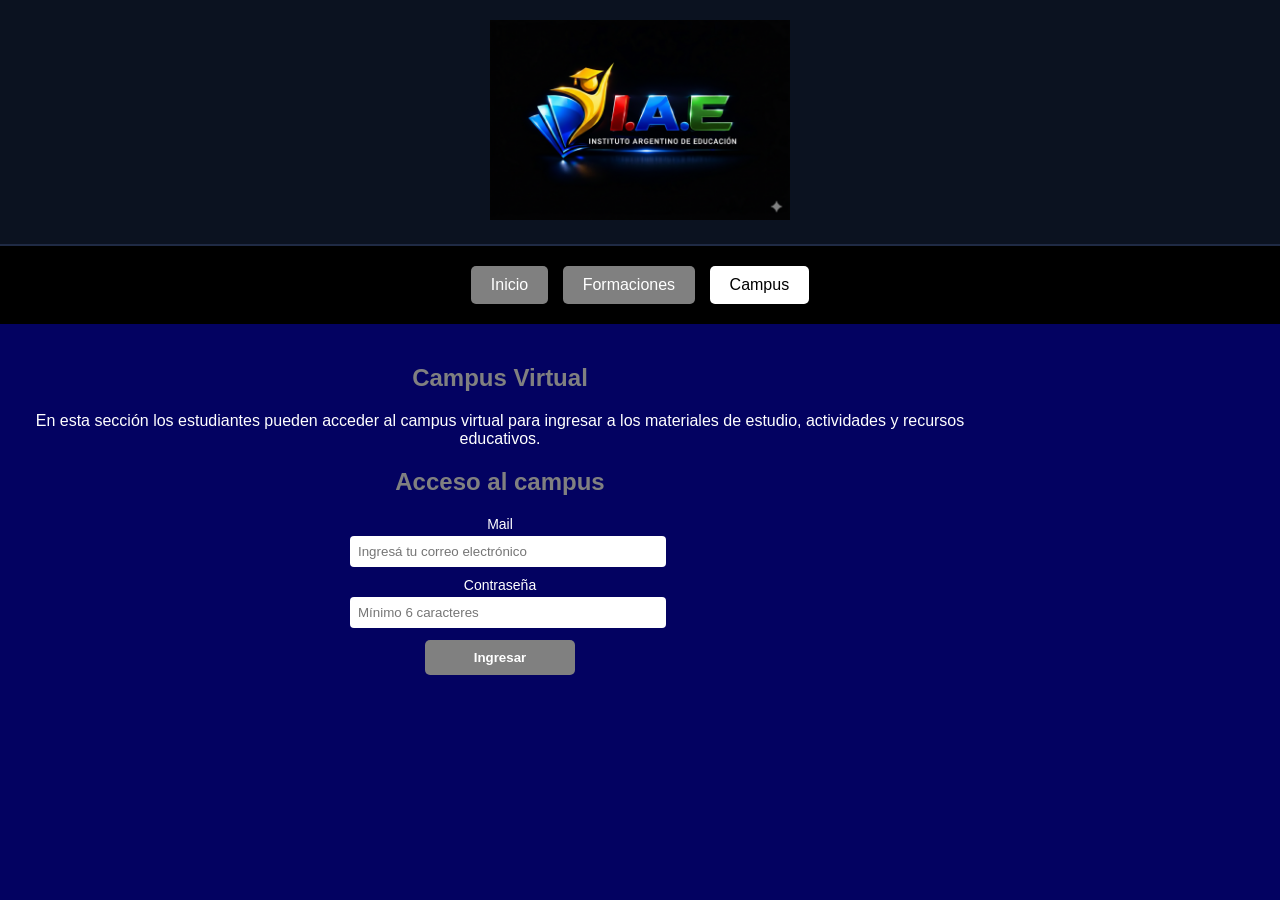
==== campus.html @ 626df91a "Add files via upload" ====
<!DOCTYPE html>
<html lang="es">
<head>
  <meta charset="UTF-8">
  <meta name="viewport" content="width=device-width, initial-scale=1.0">
  <title>IAE - Campus</title>

  <link rel="stylesheet" href="styles.css">
</head>
<body>

  <!-- ENCABEZADO -->
  <header class="header">
    <img src="pngs/logoinstitucional.png" alt="Logo institucional" class="logo">
  </header>

  <!-- MENÚ DE NAVEGACIÓN -->
  <nav class="nav">
    <a href="index.html" class="nav-link">Inicio</a>
    <a href="formaciones.html" class="nav-link">Formaciones</a>
    <a href="campus.html" class="nav-link active">Campus</a>
  </nav>

  <!-- CONTENIDO PRINCIPAL -->
  <main class="main">
    <section class="inicio">
      <h1>Campus Virtual</h1>

      <p>
        En esta sección los estudiantes pueden acceder al campus virtual para ingresar
        a los materiales de estudio, actividades y recursos educativos.
      </p>

      <h2>Acceso al campus</h2>
<form class="form-campus" action="campus_ingreso.html" method="get">
  <label class="form-label" for="mail-campus">Mail</label>
  <input
    class="form-input"
    type="email"
    id="mail-campus"
    name="mail"
    placeholder="Ingresá tu correo electrónico"
    required
  >

  <label class="form-label" for="pass-campus">Contraseña</label>
  <input
    class="form-input"
    type="password"
    id="pass-campus"
    name="password"
    placeholder="Mínimo 6 caracteres"
    minlength="6"
    required
  >

  <button class="form-btn" type="submit">Ingresar</button>
</form>

   
    </section>
  </main>



</body>
</html>
---- styles.css ----
body {
  margin: 0;
  background-color: rgb(3, 2, 97);
  font-family: sans-serif;
}

.header {
  background-color: #0b1220;
  padding: 20px;
  text-align: center;
  border-bottom: 2px solid #1f2a44;
}

.logo {
  width: 300px;
  height: auto;
}

.nav {
  background-color: black;   
  padding: 15px;
  text-align: center;     
}

.nav-link {
  text-decoration: none;   
  color: white;           
  background-color: gray;
  padding: 10px 20px;
  margin: 5px;
  border-radius: 5px;    
  display: inline-block;
}

.nav-link.active {
  background-color: white;
  color: black;
}

/* Aside con formulario pegado al margen derecho */
.aside {
  width: 260px;
  background-color: black;
  color: white;
  padding: 15px;
  position: fixed;
  right: 0;

  top: 70%;
  transform: translateY(-50%);
}


/* Título del aside */
.aside-title {
  font-size: 18px;
  margin-bottom: 10px;
}

/* Formulario */
.form {
  display: block;
}

.form-label {
  display: block;
  margin-top: 10px;
  margin-bottom: 4px;
  font-size: 14px;
}

.form-input,
.form-textarea {
  width: 100%;
  padding: 8px;
  border: none;
  border-radius: 4px;
}

/* Botón enviar */
.form-btn {
  margin-top: 12px;
  width: 100%;
  padding: 10px;
  border: none;
  background-color: gray;
  color: white;
  border-radius: 5px;
  font-weight: bold;
}

.mensaje-enviado {
  display: none;
  margin-top: 10px;
  background-color: white;
  color: black;
  padding: 8px;
  border-radius: 4px;
  text-align: center;
  font-weight: bold;
}

#enviado:target {
  display: block;
}

.main {
  margin-right: 280px; 
  padding: 20px;
  text-align: center;
}

.inicio p {
  color: white;
}

.inicio h1 {
  color: gray;
}

.inicio strong {
  color: gray;
}

h2 {
    color: gray;
}
.tabla-formaciones {
  margin: 20px auto;
  width: 80%;
  border-collapse: collapse;
  background-color: black;
  color: white;
}

.tabla-formaciones th,
.tabla-formaciones td {
  border: 1px solid white;
  padding: 10px;
  text-align: center;
}

.tabla-formaciones th {
  background-color: gray;
  color: black;
}


.link-contenidos {
  margin-top: 20px;
  text-align: center;
}

.link-contenidos a {
  color: white;
  background-color: gray;
  padding: 10px 20px;
  text-decoration: none;
  border-radius: 5px;
  font-weight: bold;
}

.link-contenidos a:hover {
  background-color: white;
  color: black;
}

.inicio ul,
.inicio li {
  color: white;
}

.form-campus {
  max-width: 300px;
  margin: 20px auto;
}

.form-btn {
  margin-top: 12px;
  width: 50%;
  padding: 10px;
  border: none;
  background-color: gray;
  color: white;
  border-radius: 5px;
  font-weight: bold;
}

.form-label {
  color: white;
}


/* Contenedor de secciones del campus */
.secciones-campus {
  display: flex;
  justify-content: center;
  gap: 20px;
  margin-top: 20px;
  flex-wrap: wrap;
}

/* Bloque individual del campus */
.bloque-campus {
  background-color: black;
  color: white;
  border: 1px solid gray;
  padding: 20px;
  width: 250px;
  border-radius: 8px;
  text-align: center;
}

/* Links del campus */
.link-campus {
  display: inline-block;
  margin-top: 10px;
  padding: 10px 20px;
  background-color: gray;
  color: black;
  text-decoration: none;
  border-radius: 5px;
  font-weight: bold;
}

.link-campus:hover {
  background-color: white;
  color: black;
}

.pdf-campus {
  width: 100%;
  height: 300px;
  margin-top: 10px;
  border: 1px solid gray;
}

.video-campus {
  width: 100%;
  height: 200px;
  margin-top: 10px;
  border: 1px solid gray;
  border-radius: 5px;
}

.bloque-campus {
  background-color: black;
  color: white;
  border: 1px solid gray;
  padding: 20px;
  width: 250px;
  border-radius: 8px;
  text-align: center;
}

/* CONTENEDOR GENERAL DE MAIN + ASIDE */
.layout {
  display: flex;
  justify-content: center;
  align-items: flex-start;
  gap: 40px;
  margin: 40px auto;
  max-width: 1100px;
}

/* CONTENIDO PRINCIPAL */
.main {
  flex: 1;
  padding: 20px;
}
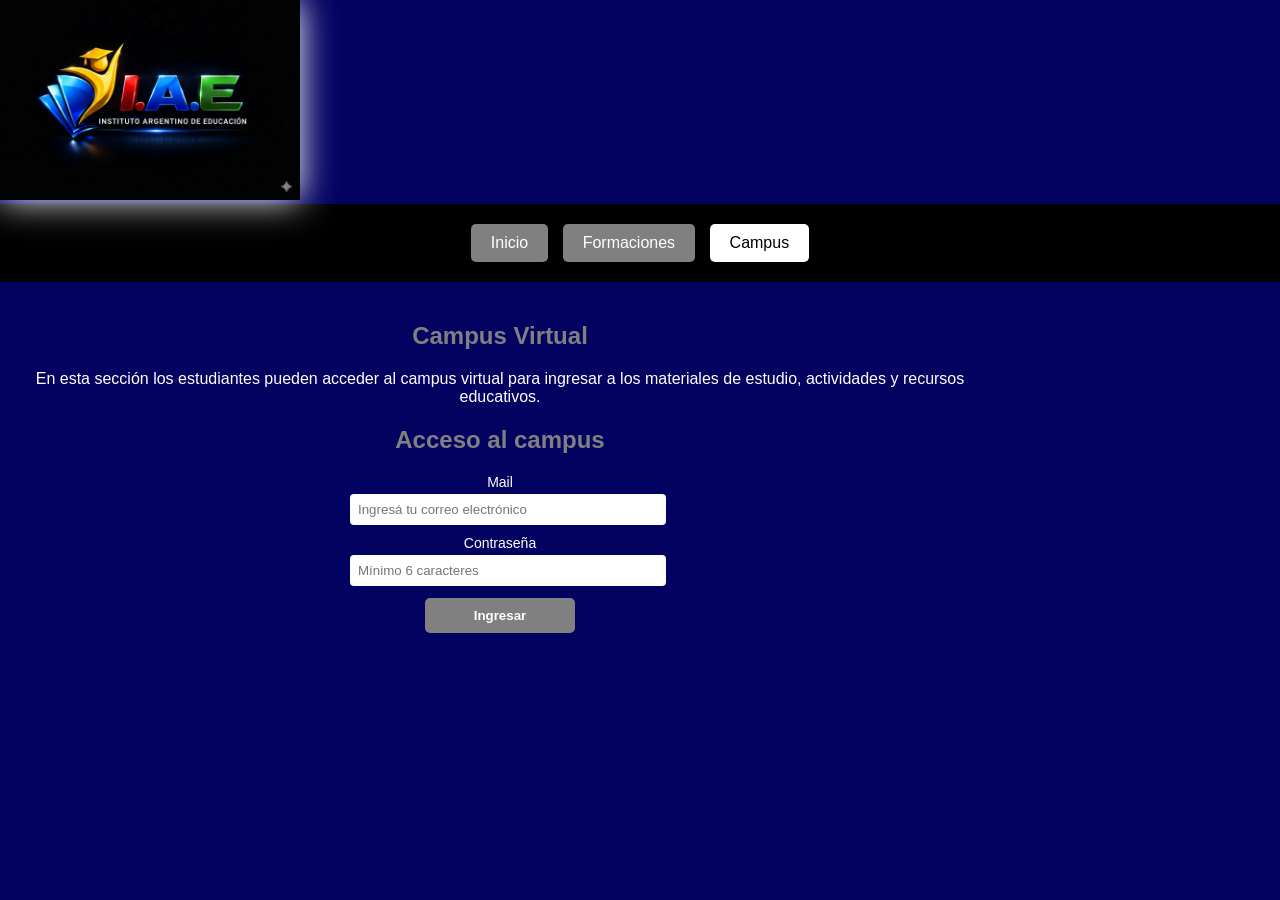
==== commit e8f1c1f9: "Update campus.html" ====
--- a/campus.html
+++ b/campus.html
@@ -10,7 +10,7 @@
 <body>
 
   <!-- ENCABEZADO -->
-  <header class="header">
+  <header class="conteiner">
     <img src="pngs/logoinstitucional.png" alt="Logo institucional" class="logo">
   </header>
 
--- a/styles.css
+++ b/styles.css
@@ -14,6 +14,8 @@
 .logo {
   width: 300px;
   height: auto;
+    filter: drop-shadow(0 0 18px white);
+
 }
 
 .nav {
@@ -269,4 +271,18 @@
   padding: 20px;
 }
 
- +.footer-copy {
+  position: fixed;
+  bottom: 0;
+  left: 0;
+
+  width: 100%;
+  background-color: black;
+  color: gray;
+  text-align: center;
+  padding: 15px;
+  font-family: sans-serif;
+  font-size: 14px;
+}
+
+ 
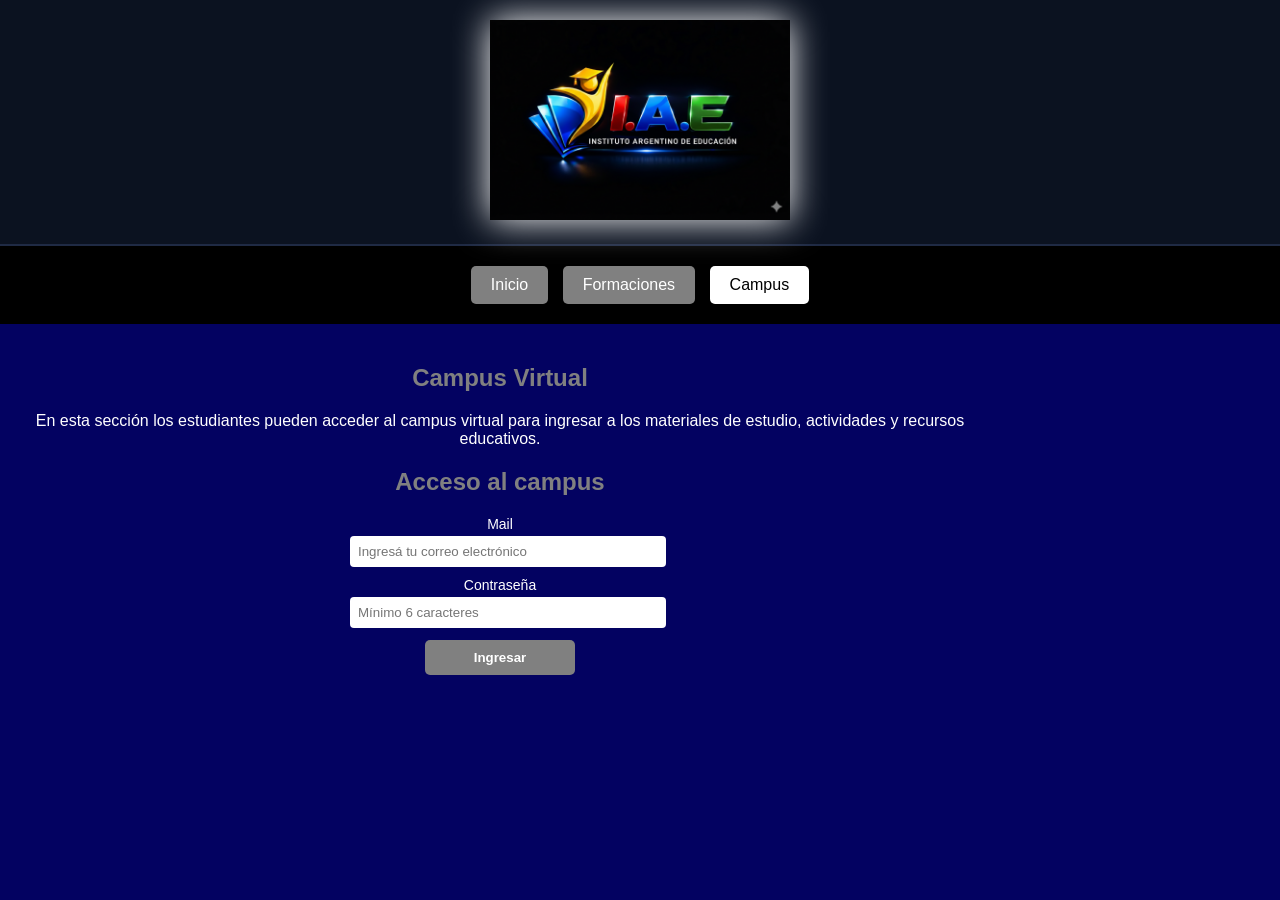
==== commit 3567936a: "Update campus.html" ====
--- a/campus.html
+++ b/campus.html
@@ -10,7 +10,7 @@
 <body>
 
   <!-- ENCABEZADO -->
-  <header class="conteiner">
+  <header class="header">
     <img src="pngs/logoinstitucional.png" alt="Logo institucional" class="logo">
   </header>
 
--- a/styles.css
+++ b/styles.css
@@ -9,6 +9,13 @@
   padding: 20px;
   text-align: center;
   border-bottom: 2px solid #1f2a44;
+}
+
+header.conteiner {
+  border: 3px solid blanchedalmond;
+ align-items: flex-start;
+ height: 200px;
+ gap: 40px;
 }
 
 .logo {
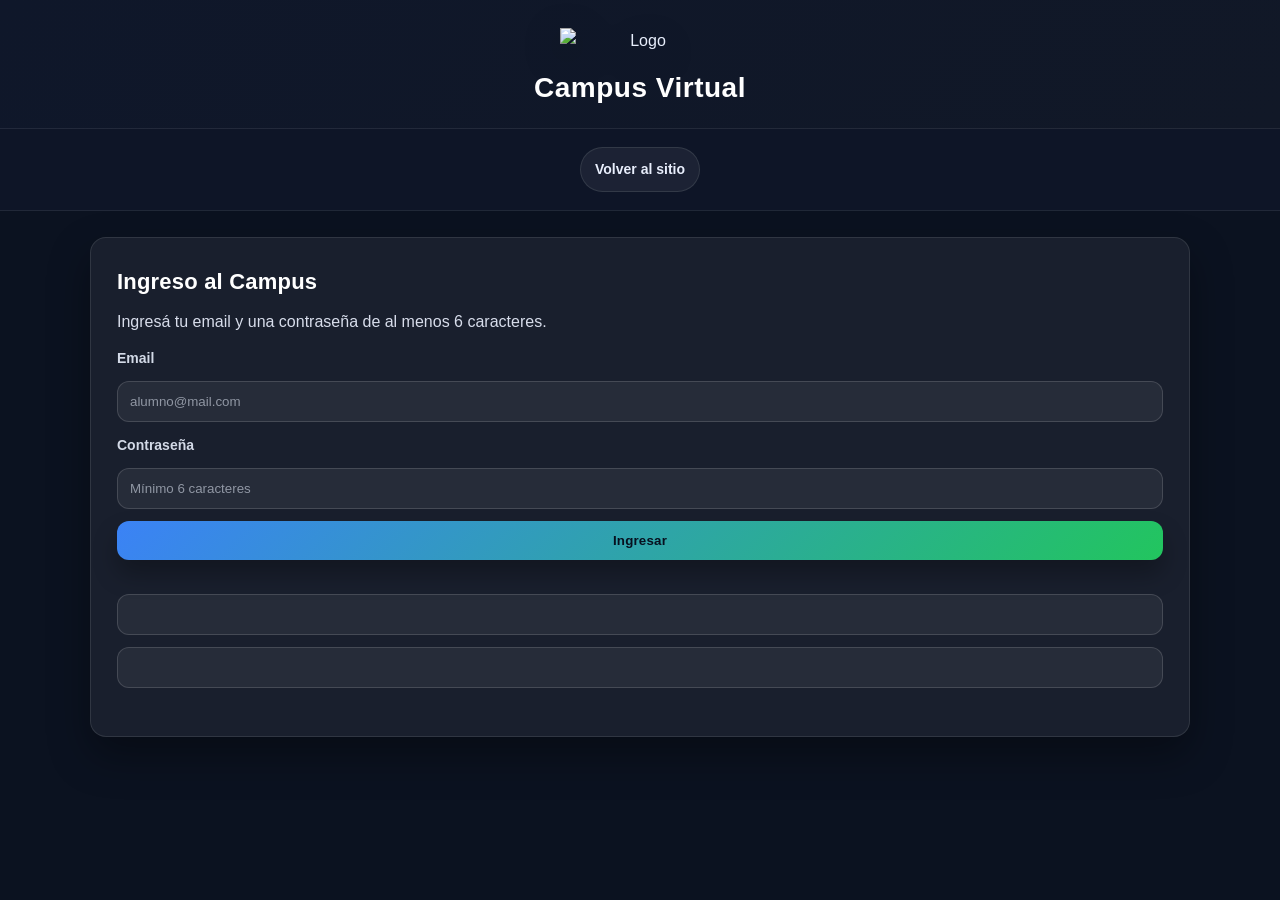
==== commit 7918bb98: "Update campus.html" ====
--- a/campus.html
+++ b/campus.html
@@ -2,66 +2,82 @@
 <html lang="es">
 <head>
   <meta charset="UTF-8">
-  <meta name="viewport" content="width=device-width, initial-scale=1.0">
-  <title>IAE - Campus</title>
-
+  <title>Campus Virtual - Institución Educativa</title>
   <link rel="stylesheet" href="styles.css">
 </head>
+<script>
+  document.getElementById('campus-form').addEventListener('submit', function(e) {
+    e.preventDefault();
+
+    const email = document.getElementById('campus-user').value.trim();
+    const pass = document.getElementById('campus-pass').value;
+    const msg = document.getElementById('campus-msg');
+
+    // Validación simple
+    if (!email || !email.includes('@')) {
+      msg.style.color = "#ef4444";
+      msg.textContent = "❌ Ingresá un email válido.";
+      return;
+    }
+
+    if (!pass || pass.length < 6) {
+      msg.style.color = "#ef4444";
+      msg.textContent = "❌ La contraseña debe tener al menos 6 caracteres.";
+      return;
+    }
+
+    // Redirigir al campus (panel)
+    window.location.assign('panel.html');
+  });
+</script>
+
 <body>
 
-  <!-- ENCABEZADO -->
-  <header class="header">
-    <img src="pngs/logoinstitucional.png" alt="Logo institucional" class="logo">
-  </header>
+<header>
+  <img src="img/Gemini_Generated_Image_769uab769uab769u.png" alt="Logo" class="logo">
+  <h1>Campus Virtual</h1>
+</header>
 
-  <!-- MENÚ DE NAVEGACIÓN -->
-  <nav class="nav">
-    <a href="index.html" class="nav-link">Inicio</a>
-    <a href="formaciones.html" class="nav-link">Formaciones</a>
-    <a href="campus.html" class="nav-link active">Campus</a>
-  </nav>
+<nav>
+  <a href="index.html">Volver al sitio</a>
+</nav>
 
-  <!-- CONTENIDO PRINCIPAL -->
-  <main class="main">
-    <section class="inicio">
-      <h1>Campus Virtual</h1>
+<main>
+  <section class="seccion">
+    <h2>Ingreso al Campus</h2>
+    <p>Ingresá tu email y una contraseña de al menos 6 caracteres.</p>
 
-      <p>
-        En esta sección los estudiantes pueden acceder al campus virtual para ingresar
-        a los materiales de estudio, actividades y recursos educativos.
-      </p>
+    <div class="campus-box">
+      <form id="campus-form">
+        <label for="campus-user">Email</label>
+        <input 
+          id="campus-user" 
+          type="email" 
+          placeholder="alumno@mail.com" 
+          required
+        >
 
-      <h2>Acceso al campus</h2>
-<form class="form-campus" action="campus_ingreso.html" method="get">
-  <label class="form-label" for="mail-campus">Mail</label>
-  <input
-    class="form-input"
-    type="email"
-    id="mail-campus"
-    name="mail"
-    placeholder="Ingresá tu correo electrónico"
-    required
-  >
+        <label for="campus-pass">Contraseña</label>
+        <input 
+          id="campus-pass" 
+          type="password" 
+          placeholder="Mínimo 6 caracteres" 
+          required 
+          minlength="6"
+        >
 
-  <label class="form-label" for="pass-campus">Contraseña</label>
-  <input
-    class="form-input"
-    type="password"
-    id="pass-campus"
-    name="password"
-    placeholder="Mínimo 6 caracteres"
-    minlength="6"
-    required
-  >
+        <button type="submit">Ingresar</button>
 
-  <button class="form-btn" type="submit">Ingresar</button>
+        <p id="campus-msg" class="campus-msg"></p>
+      </form>
+      <form id="campus-form">
+  <input id="campus-user" type="email" required>
+  <input id="campus-pass" type="password" required minlength="6">
+  <p id="campus-msg" class="campus-msg"></p>
 </form>
 
-   
-    </section>
-  </main>
+    </div>
+  </section>
+</main>
 
 
-
-</body>
-</html>
--- a/styles.css
+++ b/styles.css
@@ -1,295 +1,337 @@
+/* =========================
+   RESET + BASE
+========================= */
+* {
+  margin: 0;
+  padding: 0;
+  box-sizing: border-box;
+}
+
+html {
+  scroll-behavior: smooth;
+}
+
 body {
-  margin: 0;
-  background-color: rgb(3, 2, 97);
-  font-family: sans-serif;
-}
-
-.header {
-  background-color: #0b1220;
-  padding: 20px;
-  text-align: center;
-  border-bottom: 2px solid #1f2a44;
-}
+  font-family: Arial, Helvetica, sans-serif;
+  line-height: 1.6;
+  background: #0b1220;         /* fondo oscuro elegante */
+  color: #e8eefc;
+}
+
+/* =========================
+   HEADER
+========================= */
 
 header.conteiner {
   border: 3px solid blanchedalmond;
- align-items: flex-start;
+ align-items:center;
  height: 200px;
- gap: 40px;
+ gap: 20px;
+}
+header {
+  background: linear-gradient(135deg, #0f172a, #111827);
+  border-bottom: 1px solid rgba(255, 255, 255, 0.08);
+  padding: 28px 18px 18px;
+  text-align: center;
+}
+
+header h1 {
+  margin-top: 12px;
+  font-size: 28px;
+  letter-spacing: 0.5px;
+  color: #ffffff;
 }
 
 .logo {
-  width: 300px;
+  width: 160px;     /* mucho más prolijo */
+  max-width: 80%;
   height: auto;
-    filter: drop-shadow(0 0 18px white);
-
-}
-
-.nav {
-  background-color: black;   
-  padding: 15px;
-  text-align: center;     
-}
-
-.nav-link {
-  text-decoration: none;   
-  color: white;           
-  background-color: gray;
-  padding: 10px 20px;
-  margin: 5px;
-  border-radius: 5px;    
+  display: block;
+  margin: 0 auto;
+  filter: drop-shadow(0 10px 18px rgba(0, 0, 0, 0.35));
+}
+
+/* =========================
+   NAV (sticky)
+========================= */
+nav {
+  position: sticky;
+  top: 0;
+  z-index: 999;
+
+  background: rgba(15, 23, 42, 0.8);
+  backdrop-filter: blur(10px);
+  -webkit-backdrop-filter: blur(10px);
+
+  padding: 12px 14px;
+  text-align: center;
+  border-bottom: 1px solid rgba(255, 255, 255, 0.08);
+}
+
+nav a {
   display: inline-block;
-}
-
-.nav-link.active {
-  background-color: white;
-  color: black;
-}
-
-/* Aside con formulario pegado al margen derecho */
-.aside {
-  width: 260px;
-  background-color: black;
-  color: white;
-  padding: 15px;
-  position: fixed;
-  right: 0;
-
-  top: 70%;
-  transform: translateY(-50%);
-}
-
-
-/* Título del aside */
-.aside-title {
+  color: #e8eefc;
+  text-decoration: none;
+  font-weight: 700;
+  font-size: 14px;
+
+  margin: 6px 8px;
+  padding: 10px 14px;
+
+  border-radius: 999px;
+  transition: transform 0.15s ease, background 0.2s ease, box-shadow 0.2s ease;
+  background: rgba(255, 255, 255, 0.06);
+  border: 1px solid rgba(255, 255, 255, 0.10);
+}
+
+nav a:hover {
+  background: rgba(59, 130, 246, 0.18);
+  border-color: rgba(59, 130, 246, 0.35);
+  box-shadow: 0 10px 25px rgba(0, 0, 0, 0.28);
+  transform: translateY(-1px);
+}
+
+/* =========================
+   LAYOUT MAIN
+========================= */
+main {
+  width: min(1100px, 92%);
+  margin: 26px auto 46px;
+}
+
+/* =========================
+   SECTIONS (cards grandes)
+========================= */
+section {
+  background: rgba(255, 255, 255, 0.06);
+  border: 1px solid rgba(255, 255, 255, 0.10);
+  border-radius: 16px;
+
+  padding: 26px;
+  margin-bottom: 18px;
+
+  box-shadow: 0 18px 40px rgba(0, 0, 0, 0.35);
+}
+
+section p {
+  color: rgba(232, 238, 252, 0.92);
+  margin-top: 10px;
+}
+
+h2 {
+  font-size: 22px;
+  color: #ffffff;
+  margin-bottom: 10px;
+  letter-spacing: 0.2px;
+}
+
+h3 {
   font-size: 18px;
+  color: #ffffff;
   margin-bottom: 10px;
 }
 
-/* Formulario */
-.form {
-  display: block;
-}
-
-.form-label {
-  display: block;
-  margin-top: 10px;
-  margin-bottom: 4px;
-  font-size: 14px;
-}
-
-.form-input,
-.form-textarea {
+/* =========================
+   FORMACIONES GRID + CARDS
+========================= */
+.formaciones {
+  display: grid;
+  grid-template-columns: repeat(3, 1fr);
+  gap: 16px;
+  margin-top: 14px;
+}
+
+.card {
+  background: rgba(17, 24, 39, 0.55);
+  border: 1px solid rgba(255, 255, 255, 0.10);
+  border-radius: 16px;
+
+  padding: 18px;
+  text-align: left;
+
+  box-shadow: 0 16px 30px rgba(0, 0, 0, 0.28);
+  transition: transform 0.18s ease, box-shadow 0.2s ease, border-color 0.2s ease;
+}
+
+.card:hover {
+  transform: translateY(-3px);
+  border-color: rgba(59, 130, 246, 0.35);
+  box-shadow: 0 22px 45px rgba(0, 0, 0, 0.40);
+}
+
+.card p {
+  margin-bottom: 14px;
+  color: rgba(232, 238, 252, 0.86);
+  font-size: 14px;
+}
+
+/* =========================
+   BUTTONS (links con clase .btn)
+========================= */
+.btn {
+  display: inline-block;
+  padding: 10px 14px;
+  border-radius: 12px;
+
+  background: linear-gradient(135deg, #3b82f6, #22c55e);
+  color: #07101f;
+  font-weight: 800;
+  text-decoration: none;
+  font-size: 14px;
+
+  box-shadow: 0 14px 25px rgba(0, 0, 0, 0.28);
+  transition: transform 0.15s ease, filter 0.2s ease;
+}
+
+.btn:hover {
+  transform: translateY(-1px);
+  filter: brightness(1.05);
+}
+
+/* =========================
+   LISTS
+========================= */
+ul {
+  margin-left: 18px;
+  margin-top: 8px;
+}
+
+li {
+  margin: 8px 0;
+  color: rgba(232, 238, 252, 0.92);
+}
+
+/* =========================
+   FORM
+========================= */
+form {
+  margin-top: 12px;
+  display: grid;
+  gap: 12px;
+}
+
+label {
+  font-weight: 700;
+  font-size: 14px;
+  color: rgba(232, 238, 252, 0.90);
+}
+
+input, textarea {
   width: 100%;
-  padding: 8px;
+  padding: 12px 12px;
+  border-radius: 12px;
+
+  background: rgba(255, 255, 255, 0.06);
+  border: 1px solid rgba(255, 255, 255, 0.14);
+  color: #e8eefc;
+
+  outline: none;
+}
+
+input::placeholder, textarea::placeholder {
+  color: rgba(232, 238, 252, 0.55);
+}
+
+input:focus, textarea:focus {
+  border-color: rgba(59, 130, 246, 0.55);
+  box-shadow: 0 0 0 4px rgba(59, 130, 246, 0.15);
+}
+
+button {
+  padding: 12px 14px;
   border: none;
-  border-radius: 4px;
-}
-
-/* Botón enviar */
-.form-btn {
+  border-radius: 12px;
+  cursor: pointer;
+
+  background: linear-gradient(135deg, #3b82f6, #22c55e);
+  color: #07101f;
+
+  font-weight: 900;
+  letter-spacing: 0.2px;
+  box-shadow: 0 14px 25px rgba(0, 0, 0, 0.28);
+  transition: transform 0.15s ease, filter 0.2s ease;
+}
+
+button:hover {
+  transform: translateY(-1px);
+  filter: brightness(1.05);
+}
+
+/* =========================
+   CAMPUS SECTION BUTTON ALIGN
+========================= */
+#campus .btn {
   margin-top: 12px;
+}
+
+/* =========================
+   FOOTER
+========================= */
+footer {
+  text-align: center;
+  padding: 22px 10px 30px;
+  color: rgba(232, 238, 252, 0.70);
+  font-size: 14px;
+}
+
+/* =========================
+   RESPONSIVE
+========================= */
+@media (max-width: 980px) {
+  .formaciones {
+    grid-template-columns: repeat(2, 1fr);
+  }
+}
+
+@media (max-width: 620px) {
+  header h1 {
+    font-size: 22px;
+  }
+
+  nav a {
+    font-size: 13px;
+    padding: 9px 12px;
+  }
+
+  section {
+    padding: 18px;
+    border-radius: 14px;
+  }
+
+  .formaciones {
+    grid-template-columns: 1fr;
+  }
+}
+
+/* Layout 2 columnas: contenido + aside */
+.layout {
+  width: min(1100px, 92%);
+  margin: 26px auto 46px;
+
+  display: grid;
+  grid-template-columns: 1fr 360px;
+  gap: 18px;
+  align-items: start;
+}
+
+/* main ya no necesita tener ancho/margen propio */
+#contenido {
   width: 100%;
-  padding: 10px;
-  border: none;
-  background-color: gray;
-  color: white;
-  border-radius: 5px;
-  font-weight: bold;
-}
-
-.mensaje-enviado {
-  display: none;
-  margin-top: 10px;
-  background-color: white;
-  color: black;
-  padding: 8px;
-  border-radius: 4px;
-  text-align: center;
-  font-weight: bold;
-}
-
-#enviado:target {
-  display: block;
-}
-
-.main {
-  margin-right: 280px; 
-  padding: 20px;
-  text-align: center;
-}
-
-.inicio p {
-  color: white;
-}
-
-.inicio h1 {
-  color: gray;
-}
-
-.inicio strong {
-  color: gray;
-}
-
-h2 {
-    color: gray;
-}
-.tabla-formaciones {
-  margin: 20px auto;
-  width: 80%;
-  border-collapse: collapse;
-  background-color: black;
-  color: white;
-}
-
-.tabla-formaciones th,
-.tabla-formaciones td {
-  border: 1px solid white;
-  padding: 10px;
-  text-align: center;
-}
-
-.tabla-formaciones th {
-  background-color: gray;
-  color: black;
-}
-
-
-.link-contenidos {
-  margin-top: 20px;
-  text-align: center;
-}
-
-.link-contenidos a {
-  color: white;
-  background-color: gray;
-  padding: 10px 20px;
-  text-decoration: none;
-  border-radius: 5px;
-  font-weight: bold;
-}
-
-.link-contenidos a:hover {
-  background-color: white;
-  color: black;
-}
-
-.inicio ul,
-.inicio li {
-  color: white;
-}
-
-.form-campus {
-  max-width: 300px;
-  margin: 20px auto;
-}
-
-.form-btn {
-  margin-top: 12px;
-  width: 50%;
-  padding: 10px;
-  border: none;
-  background-color: gray;
-  color: white;
-  border-radius: 5px;
-  font-weight: bold;
-}
-
-.form-label {
-  color: white;
-}
-
-
-/* Contenedor de secciones del campus */
-.secciones-campus {
-  display: flex;
-  justify-content: center;
-  gap: 20px;
-  margin-top: 20px;
-  flex-wrap: wrap;
-}
-
-/* Bloque individual del campus */
-.bloque-campus {
-  background-color: black;
-  color: white;
-  border: 1px solid gray;
-  padding: 20px;
-  width: 250px;
-  border-radius: 8px;
-  text-align: center;
-}
-
-/* Links del campus */
-.link-campus {
-  display: inline-block;
-  margin-top: 10px;
-  padding: 10px 20px;
-  background-color: gray;
-  color: black;
-  text-decoration: none;
-  border-radius: 5px;
-  font-weight: bold;
-}
-
-.link-campus:hover {
-  background-color: white;
-  color: black;
-}
-
-.pdf-campus {
-  width: 100%;
-  height: 300px;
-  margin-top: 10px;
-  border: 1px solid gray;
-}
-
-.video-campus {
-  width: 100%;
-  height: 200px;
-  margin-top: 10px;
-  border: 1px solid gray;
-  border-radius: 5px;
-}
-
-.bloque-campus {
-  background-color: black;
-  color: white;
-  border: 1px solid gray;
-  padding: 20px;
-  width: 250px;
-  border-radius: 8px;
-  text-align: center;
-}
-
-/* CONTENEDOR GENERAL DE MAIN + ASIDE */
-.layout {
-  display: flex;
-  justify-content: center;
-  align-items: flex-start;
-  gap: 40px;
-  margin: 40px auto;
-  max-width: 1100px;
-}
-
-/* CONTENIDO PRINCIPAL */
-.main {
-  flex: 1;
-  padding: 20px;
-}
-
-.footer-copy {
-  position: fixed;
-  bottom: 0;
-  left: 0;
-
-  width: 100%;
-  background-color: black;
-  color: gray;
-  text-align: center;
-  padding: 15px;
-  font-family: sans-serif;
-  font-size: 14px;
-}
-
- 
+  margin: 0;
+}
+
+/* Aside siempre visible y fijo “suave” al hacer scroll */
+.contact-aside {
+  position: sticky;
+  top: 90px; /* ajusta según tu nav/header */
+}
+
+/* Responsive: en celular se apila */
+@media (max-width: 980px) {
+  .layout {
+    grid-template-columns: 1fr;
+  }
+  .contact-aside {
+    position: static;
+  }
+}
